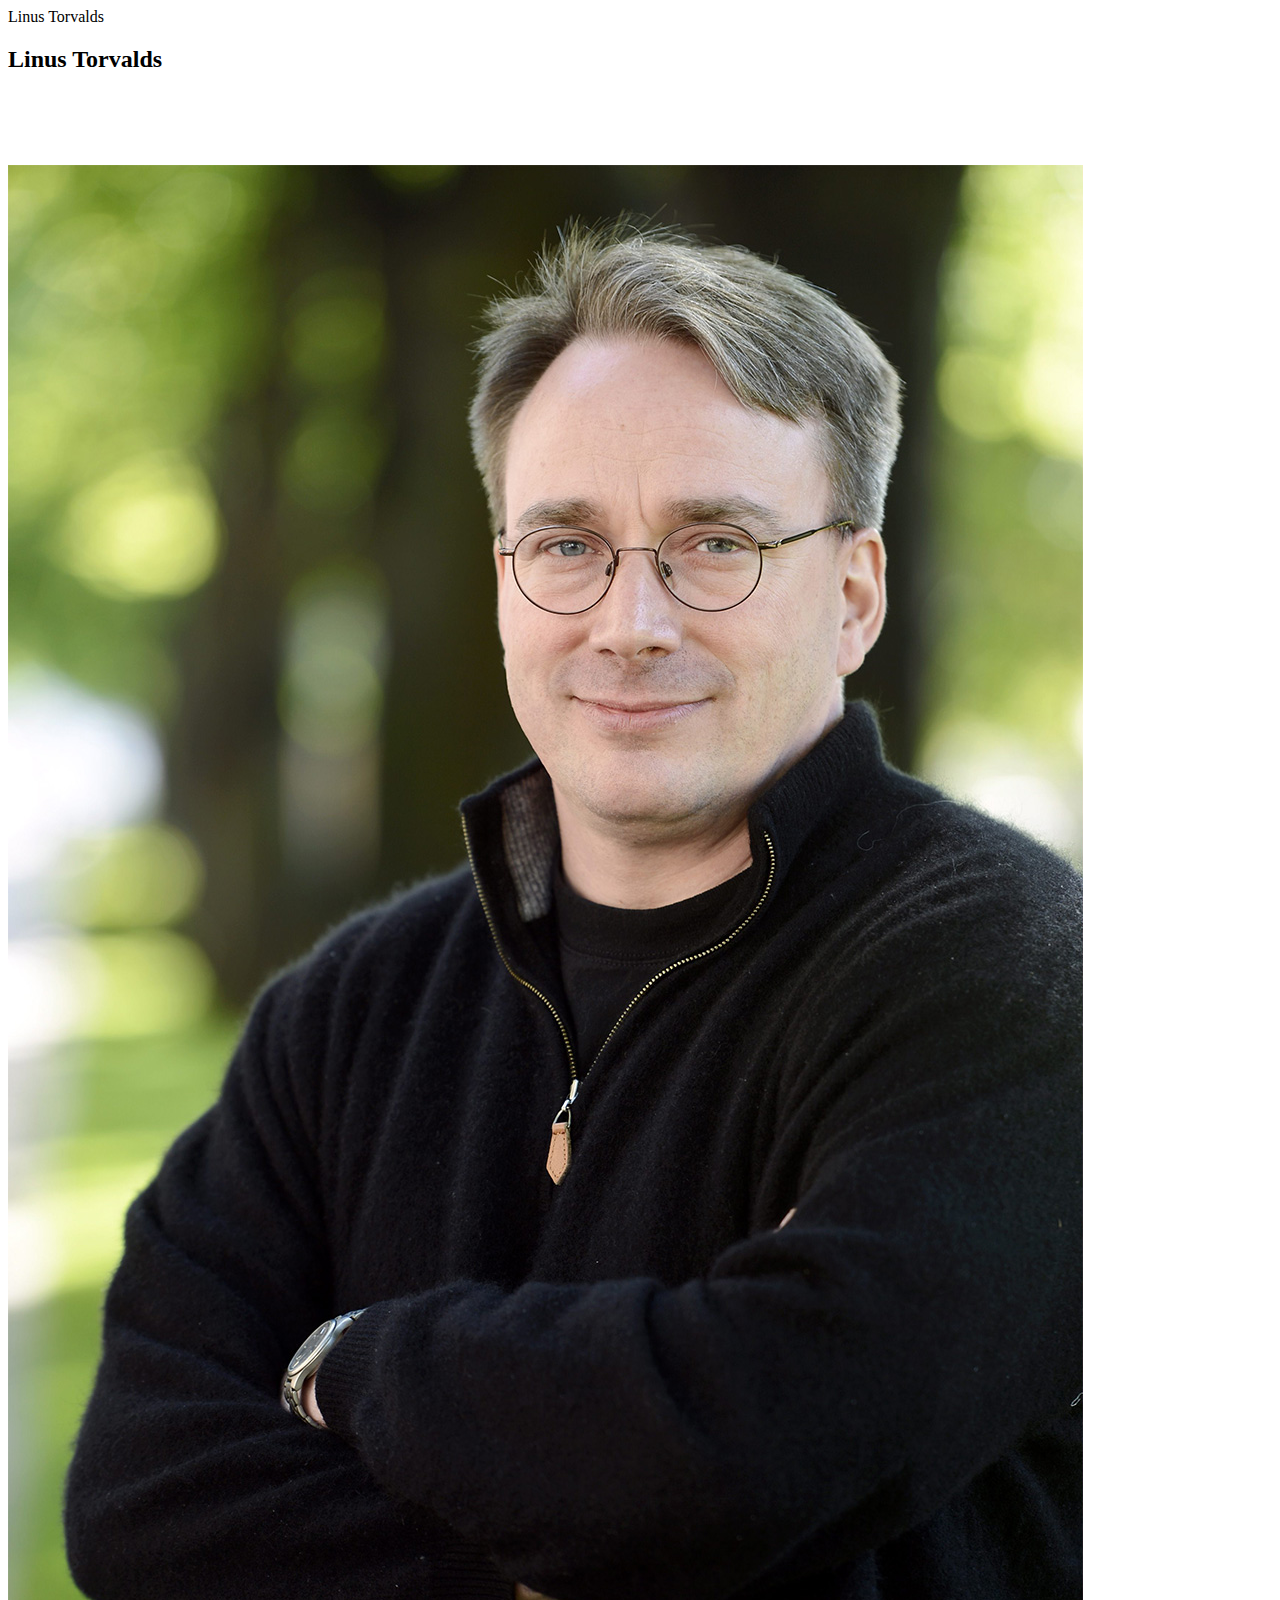
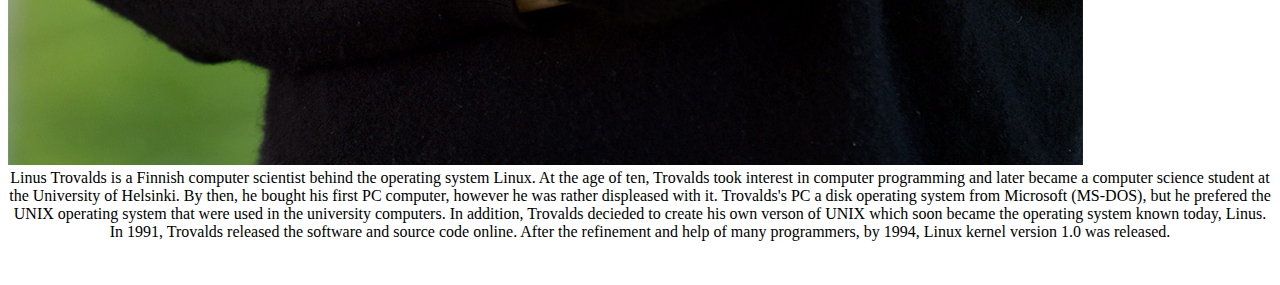
==== index.html @ 980ef7aa "added code" ====
<!DOCTYPE html>
<!-- ICS2O-Assignment-1-HTML-MDL -->
<html lang="en-ca">
  <head>
    <meta charset="utf-8">
    <meta name="description" content="My first webpage, with Javascript">
    <meta name="keywords" content="mths, ics2o">
    <meta name="author" content="Johanna Liu">
    <meta name="viewport" content="width=device-width, initial-scale=1.0">
    <link rel="stylesheet" href="https://fonts.googleapis.com/icon?family=Material+Icons">
    <link rel="stylesheet" href="https://code.getmdl.io/1.3.0/material.cyan-indigo.min.css">
    <link rel="apple-touch-icon" sizes="180x180" href="apple-touch-icon.png">
    <link rel="icon" type="image/png" sizes="32x32" href="favicon-32x32.png">
    <link rel="icon" type="image/png" sizes="16x16" href="favicon-16x16.png">
    <link rel="manifest" href="site.webmanifest">
    <title>My first webpage, with JS</title>
  </head>
    <body>
      <script defer src="https://code.getmdl.io/1.3.0/material.min.js"></script>
      <script src="./js/script.js"></script>
      <div class = "mdl-layout mdl-js-layout mdl-layout--fixed-header">
        <header class = "mdl-layout__header">
          <div class = "mdl-layout__header-row">
            <span class = "mdl-layout-title">Linus Torvalds</span>
          </div>
        </header>
      </div>
    </header>
    </div>
    </body>
  <h2>Linus Torvalds</h2>
  <br>
  <br>
  <br>
  <br>
  <img src="./images/Linus-Torvalds-2012.jpg" alt="Linus Trovalds">
  <center>Linus Trovalds is a Finnish computer scientist behind the operating system Linux. At the age of ten, Trovalds took interest in computer programming and later became a computer science student at the University of Helsinki. By then, he bought his first PC computer, however he was rather displeased with it. Trovalds's PC a disk operating system from Microsoft (MS-DOS), but he prefered the UNIX operating system that were used in the university computers. In addition, Trovalds decieded to create his own verson of UNIX which soon became the operating system known today, Linus. In 1991, Trovalds released the software and source code online. After the refinement and help of many programmers, by 1994, Linux kernel version 1.0 was released. </center>
  <br>
  <br>
  <center></center>
</html>
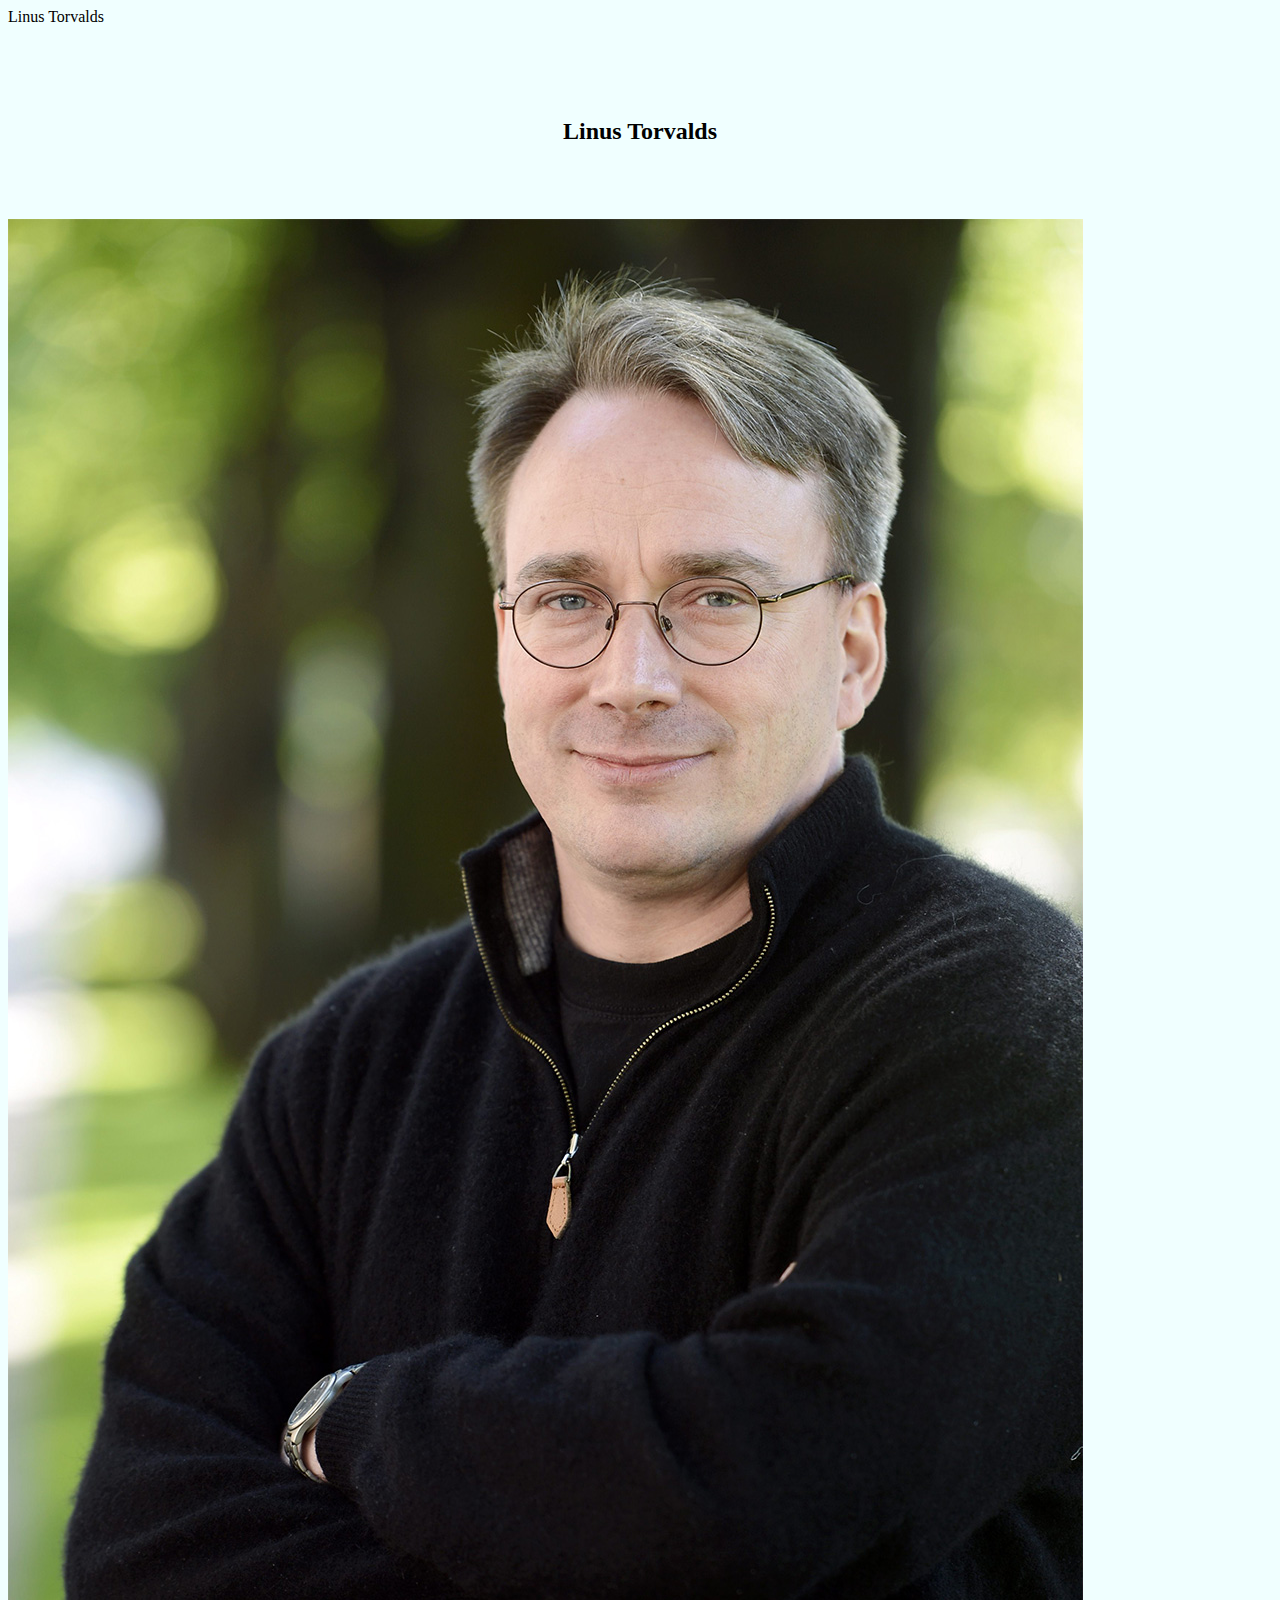
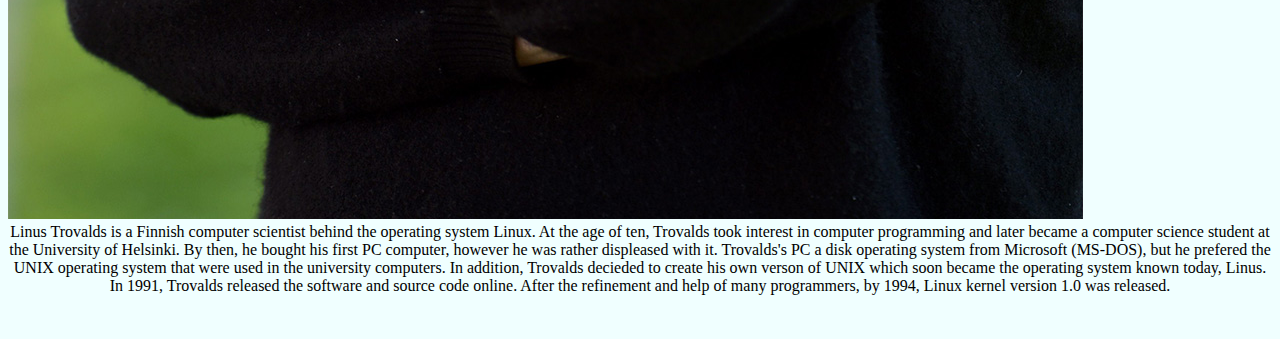
==== commit 2290559c: "added code" ====
--- a/index.html
+++ b/index.html
@@ -3,7 +3,7 @@
 <html lang="en-ca">
   <head>
     <meta charset="utf-8">
-    <meta name="description" content="My first webpage, with Javascript">
+    <meta name="description" content="Linus Torvalds">
     <meta name="keywords" content="mths, ics2o">
     <meta name="author" content="Johanna Liu">
     <meta name="viewport" content="width=device-width, initial-scale=1.0">
@@ -13,7 +13,8 @@
     <link rel="icon" type="image/png" sizes="32x32" href="favicon-32x32.png">
     <link rel="icon" type="image/png" sizes="16x16" href="favicon-16x16.png">
     <link rel="manifest" href="site.webmanifest">
-    <title>My first webpage, with JS</title>
+    <link rel="stylesheet" href="./css/style.css" />
+    <title>Linus Torvalds</title>
   </head>
     <body>
       <script defer src="https://code.getmdl.io/1.3.0/material.min.js"></script>
@@ -25,10 +26,14 @@
           </div>
         </header>
       </div>
-    </header>
-    </div>
     </body>
-  <h2>Linus Torvalds</h2>
+  <br>
+  <br>
+  <br>
+  <br>
+  <center>
+    <h2>Linus Torvalds</h2>
+  </center
   <br>
   <br>
   <br>
--- a/css/style.css
+++ b/css/style.css
@@ -0,0 +1,44 @@
+/* Created by: Johanna Liu
+ * Created on: Feb 2022
+ * This CSS file defines the style for index.html ICS2O-Unit1-04-HTML-CSS
+*/
+
+.mdl-layout__header-row {
+  align-items: center;
+  justify-content: center;
+}
+
+.mdl-layout__content {
+  padding-left: 15pt;
+  padding-right: 15pt;
+  padding-top: 15pt;
+}
+
+img{
+  width:205px,
+  height:320px,
+    align-items: center;
+  justify-content: center;
+}
+
+p {
+  color: black;
+  font-family: Helvetica, Arial, sans-serif;
+  font-size: 12rem;
+  padding-top: 15pt;
+}
+
+body {
+  background-color: azure;
+}
+
+h1 {
+  background-color: rgb(153 255 221);
+  color: hsl(0deg 0% 0%);
+  padding: 40px;
+  text-align: center;
+}
+
+p {
+  background-color: #e0ffff;
+}
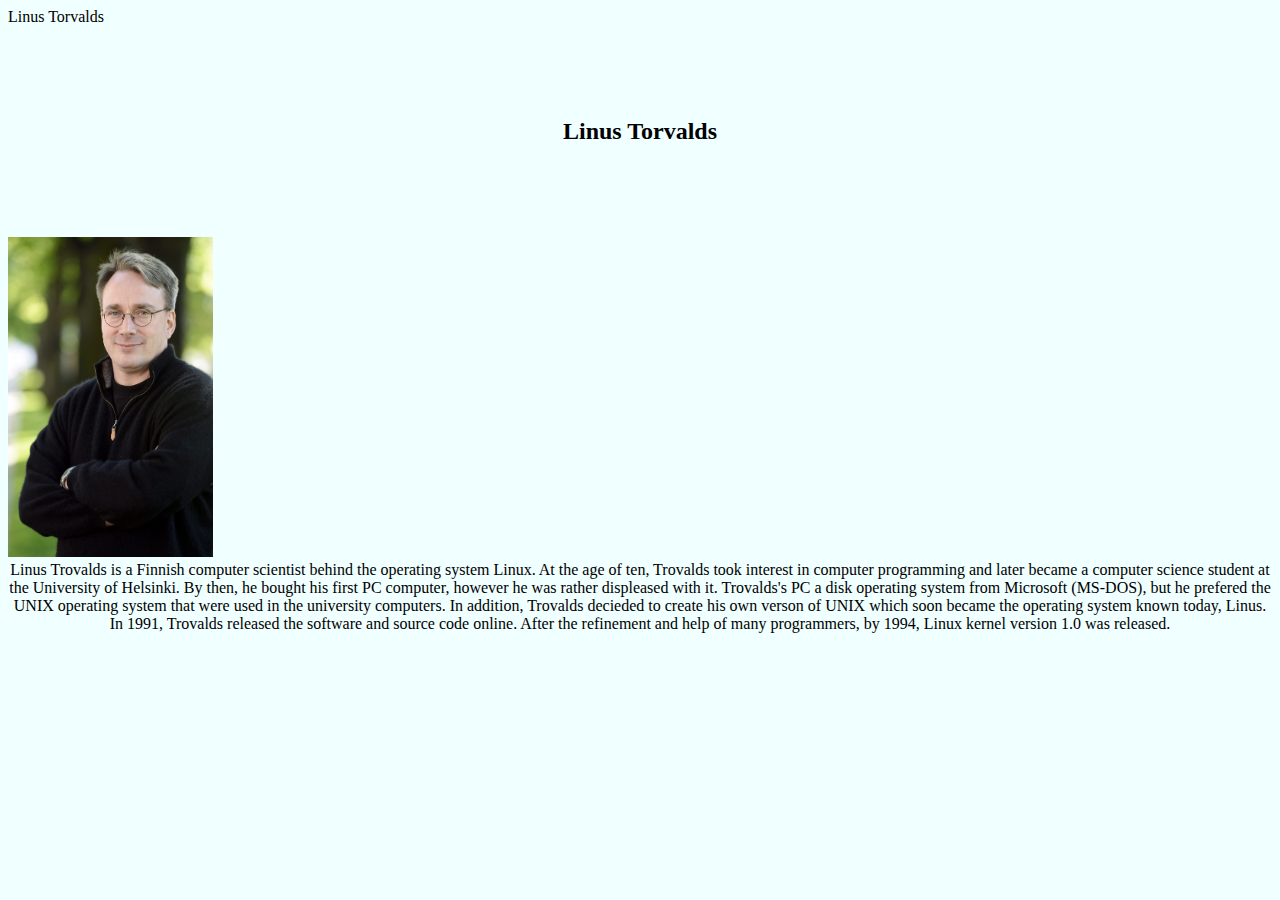
==== commit 0dfdb61b: "fixed error" ====
--- a/index.html
+++ b/index.html
@@ -33,7 +33,7 @@
   <br>
   <center>
     <h2>Linus Torvalds</h2>
-  </center
+  </center>
   <br>
   <br>
   <br>
--- a/css/style.css
+++ b/css/style.css
@@ -15,10 +15,8 @@
 }
 
 img{
-  width:205px,
-  height:320px,
-    align-items: center;
-  justify-content: center;
+  width:205px;
+  height:320px;
 }
 
 p {
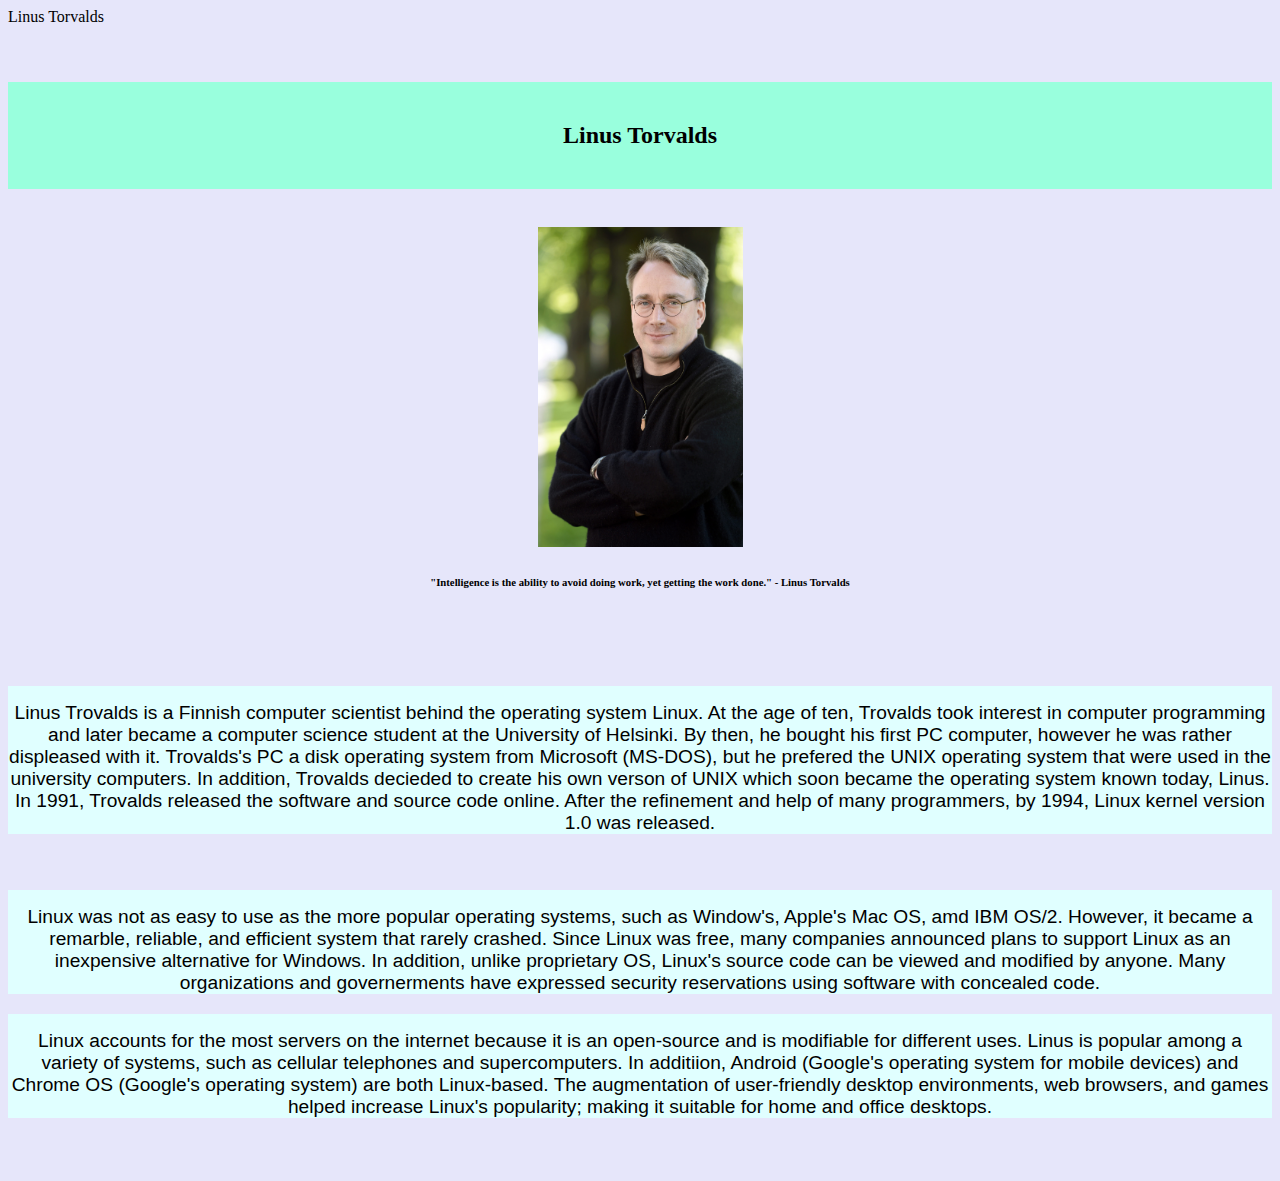
==== commit a5edbcd1: "added code" ====
--- a/index.html
+++ b/index.html
@@ -25,22 +25,31 @@
             <span class = "mdl-layout-title">Linus Torvalds</span>
           </div>
         </header>
+        <br>
+        <br>
+        <center>
+          <h2>Linus Torvalds</h2>
+        </center>
+        <br>
+        <center>
+          <img src="./images/Linus-Torvalds-2012.jpg" alt="Linus Trovalds">
+          <h6>"Intelligence is the ability to avoid doing work, yet getting the work done." - Linus Torvalds</h6>
+        </center>
+        <br>
+        <br>
+        <br>
+        <center> 
+          <p>Linus Trovalds is a Finnish computer scientist behind the operating system Linux. At the age of ten, Trovalds took interest in computer programming and later became a computer science student at the University of Helsinki. By then, he bought his first PC computer, however he was rather displeased with it. Trovalds's PC a disk operating system from Microsoft (MS-DOS), but he prefered the UNIX operating system that were used in the university computers. In addition, Trovalds decieded to create his own verson of UNIX which soon became the operating system known today, Linus. In 1991, Trovalds released the software and source code online. After the refinement and help of many programmers, by 1994, Linux kernel version 1.0 was released.</p>
+        </center>
+        <br>
+        <center>
+          <p>Linux was not as easy to use as the more popular operating systems, such as Window's, Apple's Mac OS, amd IBM OS/2. However, it became a remarble, reliable, and efficient system that rarely crashed. Since Linux was free, many companies announced plans to support Linux as an inexpensive alternative for Windows. In addition, unlike proprietary OS, Linux's source code can be viewed and modified by anyone. Many organizations and governerments have expressed security reservations using software with concealed code.</p>
+        </center>
+        <center>
+          <p>Linux accounts for the most servers on the internet because it is an open-source and is modifiable for different uses. Linus is popular among a variety of systems, such as cellular telephones and supercomputers. In additiion, Android (Google's operating system for mobile devices) and Chrome OS (Google's operating system) are both Linux-based. The augmentation of user-friendly desktop  environments, web browsers, and games helped increase Linux's popularity; making it suitable for home and office desktops.</p>
+          <br>
+          <br>
       </div>
     </body>
-  <br>
-  <br>
-  <br>
-  <br>
-  <center>
-    <h2>Linus Torvalds</h2>
-  </center>
-  <br>
-  <br>
-  <br>
-  <br>
-  <img src="./images/Linus-Torvalds-2012.jpg" alt="Linus Trovalds">
-  <center>Linus Trovalds is a Finnish computer scientist behind the operating system Linux. At the age of ten, Trovalds took interest in computer programming and later became a computer science student at the University of Helsinki. By then, he bought his first PC computer, however he was rather displeased with it. Trovalds's PC a disk operating system from Microsoft (MS-DOS), but he prefered the UNIX operating system that were used in the university computers. In addition, Trovalds decieded to create his own verson of UNIX which soon became the operating system known today, Linus. In 1991, Trovalds released the software and source code online. After the refinement and help of many programmers, by 1994, Linux kernel version 1.0 was released. </center>
-  <br>
-  <br>
-  <center></center>
+</center>
 </html>
--- a/css/style.css
+++ b/css/style.css
@@ -1,11 +1,11 @@
 /* Created by: Johanna Liu
  * Created on: Feb 2022
- * This CSS file defines the style for index.html ICS2O-Unit1-04-HTML-CSS
+ * This CSS file defines the style for index.html ICS2O-Assignment-1-CSS
 */
 
 .mdl-layout__header-row {
-  align-items: center;
-  justify-content: center;
+  align-items: left;
+  justify-content: left;
 }
 
 .mdl-layout__content {
@@ -22,21 +22,22 @@
 p {
   color: black;
   font-family: Helvetica, Arial, sans-serif;
-  font-size: 12rem;
-  padding-top: 15pt;
+  font-size: 1.2rem;
+  padding-top: 12pt;
+}
+
+p {
+  background-color: #e0ffff;
 }
 
 body {
-  background-color: azure;
+  background-color: lavender;
 }
 
-h1 {
+h2 {
   background-color: rgb(153 255 221);
   color: hsl(0deg 0% 0%);
   padding: 40px;
   text-align: center;
 }
 
-p {
-  background-color: #e0ffff;
-}
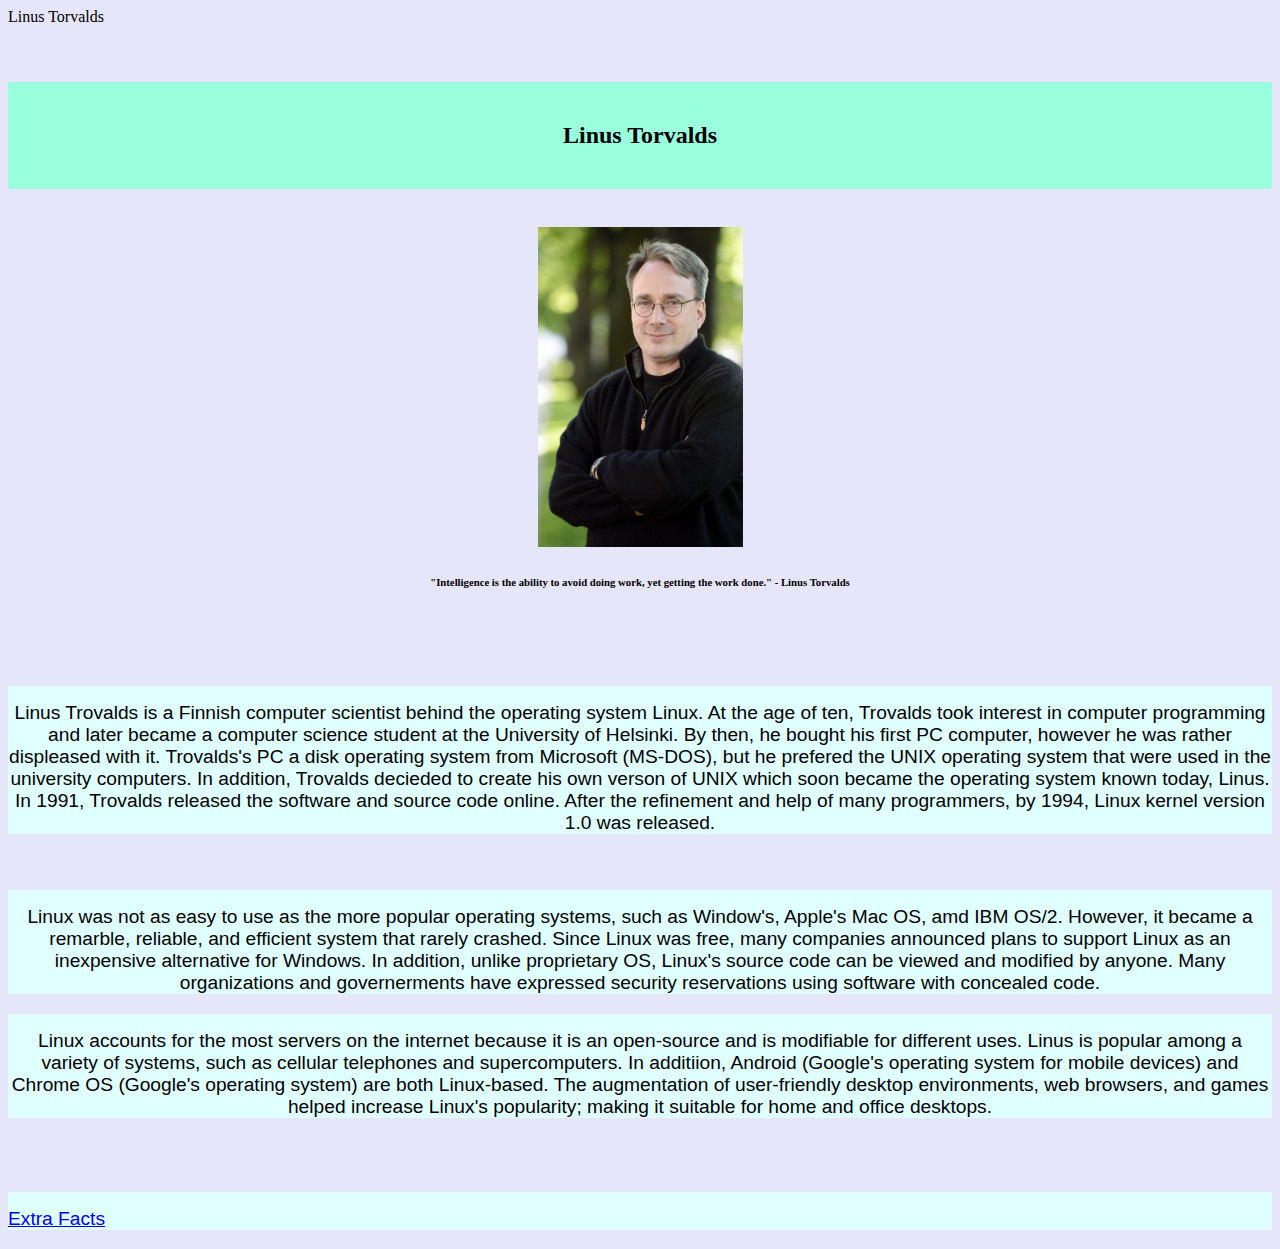
==== commit b9b80d9f: "added code" ====
--- a/index.html
+++ b/index.html
@@ -47,9 +47,12 @@
         </center>
         <center>
           <p>Linux accounts for the most servers on the internet because it is an open-source and is modifiable for different uses. Linus is popular among a variety of systems, such as cellular telephones and supercomputers. In additiion, Android (Google's operating system for mobile devices) and Chrome OS (Google's operating system) are both Linux-based. The augmentation of user-friendly desktop  environments, web browsers, and games helped increase Linux's popularity; making it suitable for home and office desktops.</p>
+          </center>
           <br>
           <br>
+        <p>
+          <a href="./index2.html">Extra Facts</a>
+        </p>
       </div>
     </body>
-</center>
 </html>
--- a/css/style.css
+++ b/css/style.css
@@ -14,9 +14,9 @@
   padding-top: 15pt;
 }
 
-img{
-  width:205px;
-  height:320px;
+img {
+  width: 205px;
+  height: 320px;
 }
 
 p {
@@ -24,9 +24,6 @@
   font-family: Helvetica, Arial, sans-serif;
   font-size: 1.2rem;
   padding-top: 12pt;
-}
-
-p {
   background-color: #e0ffff;
 }
 
@@ -40,4 +37,3 @@
   padding: 40px;
   text-align: center;
 }
-
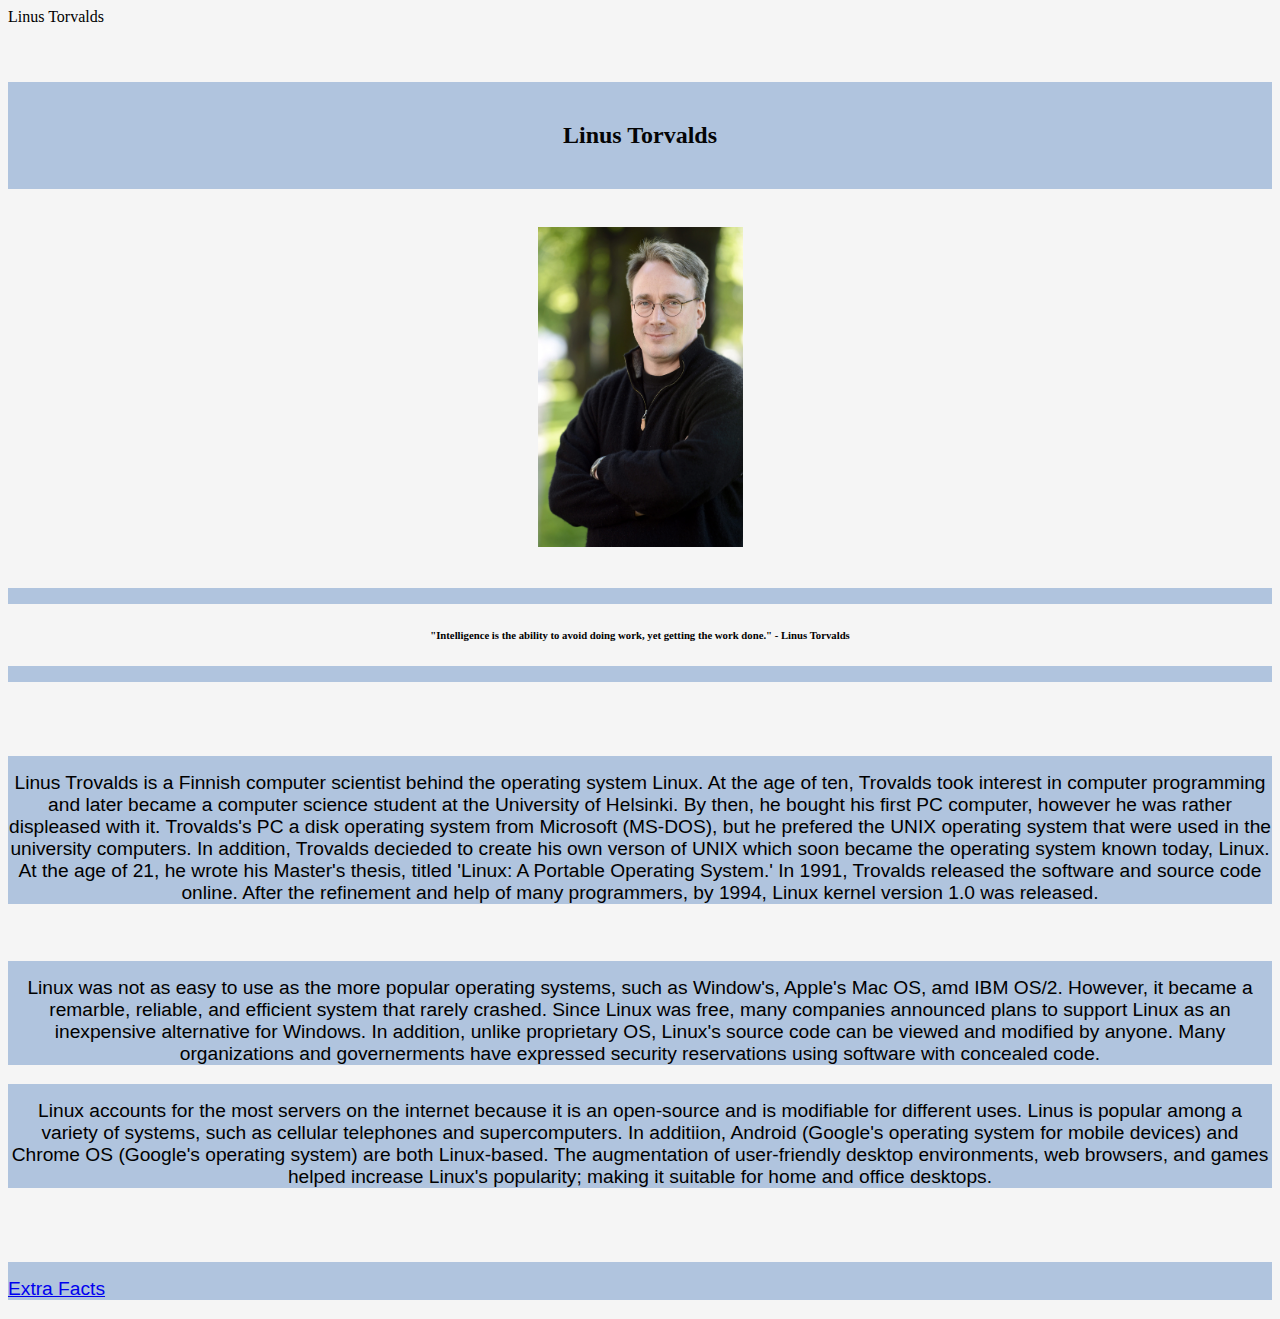
==== commit 5c49ff64: "added code" ====
--- a/index.html
+++ b/index.html
@@ -8,7 +8,7 @@
     <meta name="author" content="Johanna Liu">
     <meta name="viewport" content="width=device-width, initial-scale=1.0">
     <link rel="stylesheet" href="https://fonts.googleapis.com/icon?family=Material+Icons">
-    <link rel="stylesheet" href="https://code.getmdl.io/1.3.0/material.cyan-indigo.min.css">
+    <link rel="stylesheet" href="https://code.getmdl.io/1.3.0/material.indigo-cyan.min.css">
     <link rel="apple-touch-icon" sizes="180x180" href="apple-touch-icon.png">
     <link rel="icon" type="image/png" sizes="32x32" href="favicon-32x32.png">
     <link rel="icon" type="image/png" sizes="16x16" href="favicon-16x16.png">
@@ -33,13 +33,16 @@
         <br>
         <center>
           <img src="./images/Linus-Torvalds-2012.jpg" alt="Linus Trovalds">
-          <h6>"Intelligence is the ability to avoid doing work, yet getting the work done." - Linus Torvalds</h6>
+          <br>
+          <br>
+          <p>
+            <h6>"Intelligence is the ability to avoid doing work, yet getting the work done." - Linus Torvalds</h6>
+          </p>
         </center>
         <br>
         <br>
-        <br>
         <center> 
-          <p>Linus Trovalds is a Finnish computer scientist behind the operating system Linux. At the age of ten, Trovalds took interest in computer programming and later became a computer science student at the University of Helsinki. By then, he bought his first PC computer, however he was rather displeased with it. Trovalds's PC a disk operating system from Microsoft (MS-DOS), but he prefered the UNIX operating system that were used in the university computers. In addition, Trovalds decieded to create his own verson of UNIX which soon became the operating system known today, Linus. In 1991, Trovalds released the software and source code online. After the refinement and help of many programmers, by 1994, Linux kernel version 1.0 was released.</p>
+          <p>Linus Trovalds is a Finnish computer scientist behind the operating system Linux. At the age of ten, Trovalds took interest in computer programming and later became a computer science student at the University of Helsinki. By then, he bought his first PC computer, however he was rather displeased with it. Trovalds's PC a disk operating system from Microsoft (MS-DOS), but he prefered the UNIX operating system that were used in the university computers. In addition, Trovalds decieded to create his own verson of UNIX which soon became the operating system known today, Linux. At the age of 21, he wrote his Master's thesis, titled 'Linux: A Portable Operating System.' In 1991, Trovalds released the software and source code online. After the refinement and help of many programmers, by 1994, Linux kernel version 1.0 was released.</p>
         </center>
         <br>
         <center>
--- a/css/style.css
+++ b/css/style.css
@@ -24,16 +24,16 @@
   font-family: Helvetica, Arial, sans-serif;
   font-size: 1.2rem;
   padding-top: 12pt;
-  background-color: #e0ffff;
+  background-color: #b0c4de;
 }
 
 body {
-  background-color: lavender;
+  background-color: whitesmoke;
 }
 
 h2 {
-  background-color: rgb(153 255 221);
-  color: hsl(0deg 0% 0%);
+  background-color: rgb(176, 196, 222);
+  color: hsl(0deg 0% 2%);
   padding: 40px;
   text-align: center;
 }
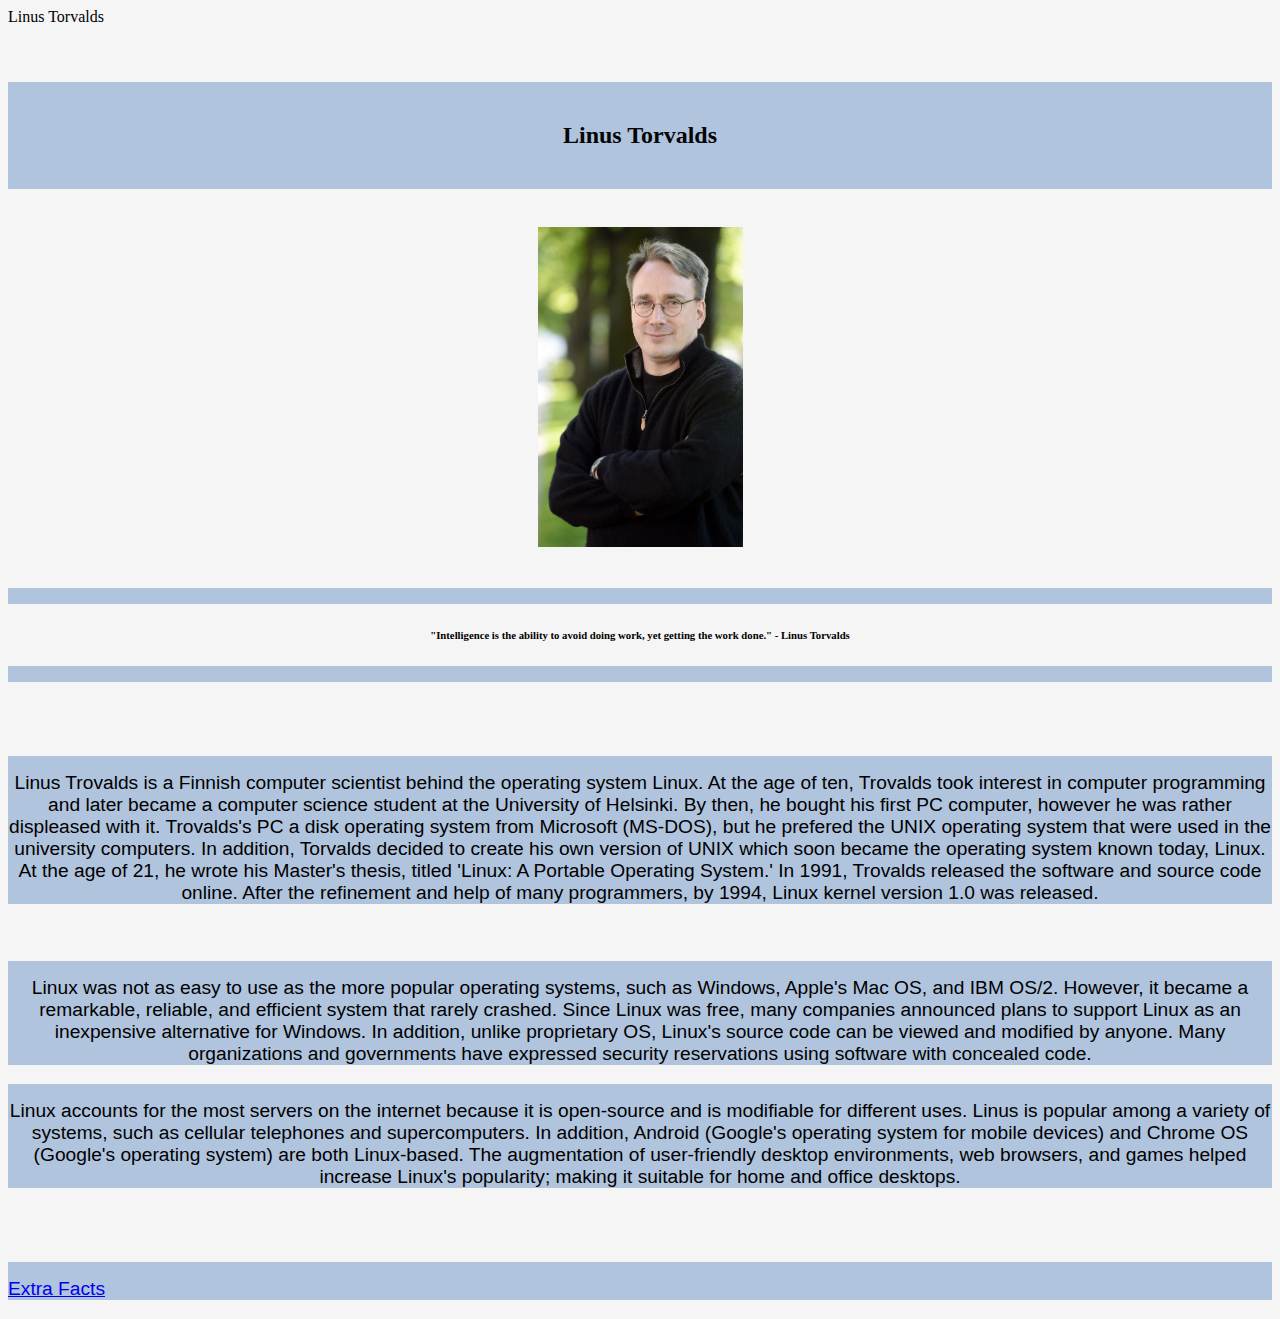
==== commit 1d49805a: "changed code" ====
--- a/index.html
+++ b/index.html
@@ -42,14 +42,14 @@
         <br>
         <br>
         <center> 
-          <p>Linus Trovalds is a Finnish computer scientist behind the operating system Linux. At the age of ten, Trovalds took interest in computer programming and later became a computer science student at the University of Helsinki. By then, he bought his first PC computer, however he was rather displeased with it. Trovalds's PC a disk operating system from Microsoft (MS-DOS), but he prefered the UNIX operating system that were used in the university computers. In addition, Trovalds decieded to create his own verson of UNIX which soon became the operating system known today, Linux. At the age of 21, he wrote his Master's thesis, titled 'Linux: A Portable Operating System.' In 1991, Trovalds released the software and source code online. After the refinement and help of many programmers, by 1994, Linux kernel version 1.0 was released.</p>
+          <p>Linus Trovalds is a Finnish computer scientist behind the operating system Linux. At the age of ten, Trovalds took interest in computer programming and later became a computer science student at the University of Helsinki. By then, he bought his first PC computer, however he was rather displeased with it. Trovalds's PC a disk operating system from Microsoft (MS-DOS), but he prefered the UNIX operating system that were used in the university computers. In addition, Torvalds decided to create his own version of UNIX which soon became the operating system known today, Linux. At the age of 21, he wrote his Master's thesis, titled 'Linux: A Portable Operating System.' In 1991, Trovalds released the software and source code online. After the refinement and help of many programmers, by 1994, Linux kernel version 1.0 was released.</p>
         </center>
         <br>
         <center>
-          <p>Linux was not as easy to use as the more popular operating systems, such as Window's, Apple's Mac OS, amd IBM OS/2. However, it became a remarble, reliable, and efficient system that rarely crashed. Since Linux was free, many companies announced plans to support Linux as an inexpensive alternative for Windows. In addition, unlike proprietary OS, Linux's source code can be viewed and modified by anyone. Many organizations and governerments have expressed security reservations using software with concealed code.</p>
+          <p>Linux was not as easy to use as the more popular operating systems, such as Windows, Apple's Mac OS, and IBM OS/2. However, it became a remarkable, reliable, and efficient system that rarely crashed. Since Linux was free, many companies announced plans to support Linux as an inexpensive alternative for Windows. In addition, unlike proprietary OS, Linux's source code can be viewed and modified by anyone. Many organizations and governments have expressed security reservations using software with concealed code.</p>
         </center>
         <center>
-          <p>Linux accounts for the most servers on the internet because it is an open-source and is modifiable for different uses. Linus is popular among a variety of systems, such as cellular telephones and supercomputers. In additiion, Android (Google's operating system for mobile devices) and Chrome OS (Google's operating system) are both Linux-based. The augmentation of user-friendly desktop  environments, web browsers, and games helped increase Linux's popularity; making it suitable for home and office desktops.</p>
+          <p>Linux accounts for the most servers on the internet because it is open-source and is modifiable for different uses. Linus is popular among a variety of systems, such as cellular telephones and supercomputers. In addition, Android (Google's operating system for mobile devices) and Chrome OS (Google's operating system) are both Linux-based. The augmentation of user-friendly desktop  environments, web browsers, and games helped increase Linux's popularity; making it suitable for home and office desktops.</p>
           </center>
           <br>
           <br>
--- a/css/style.css
+++ b/css/style.css
@@ -32,7 +32,7 @@
 }
 
 h2 {
-  background-color: rgb(176, 196, 222);
+  background-color: rgb(176 196 222);
   color: hsl(0deg 0% 2%);
   padding: 40px;
   text-align: center;
